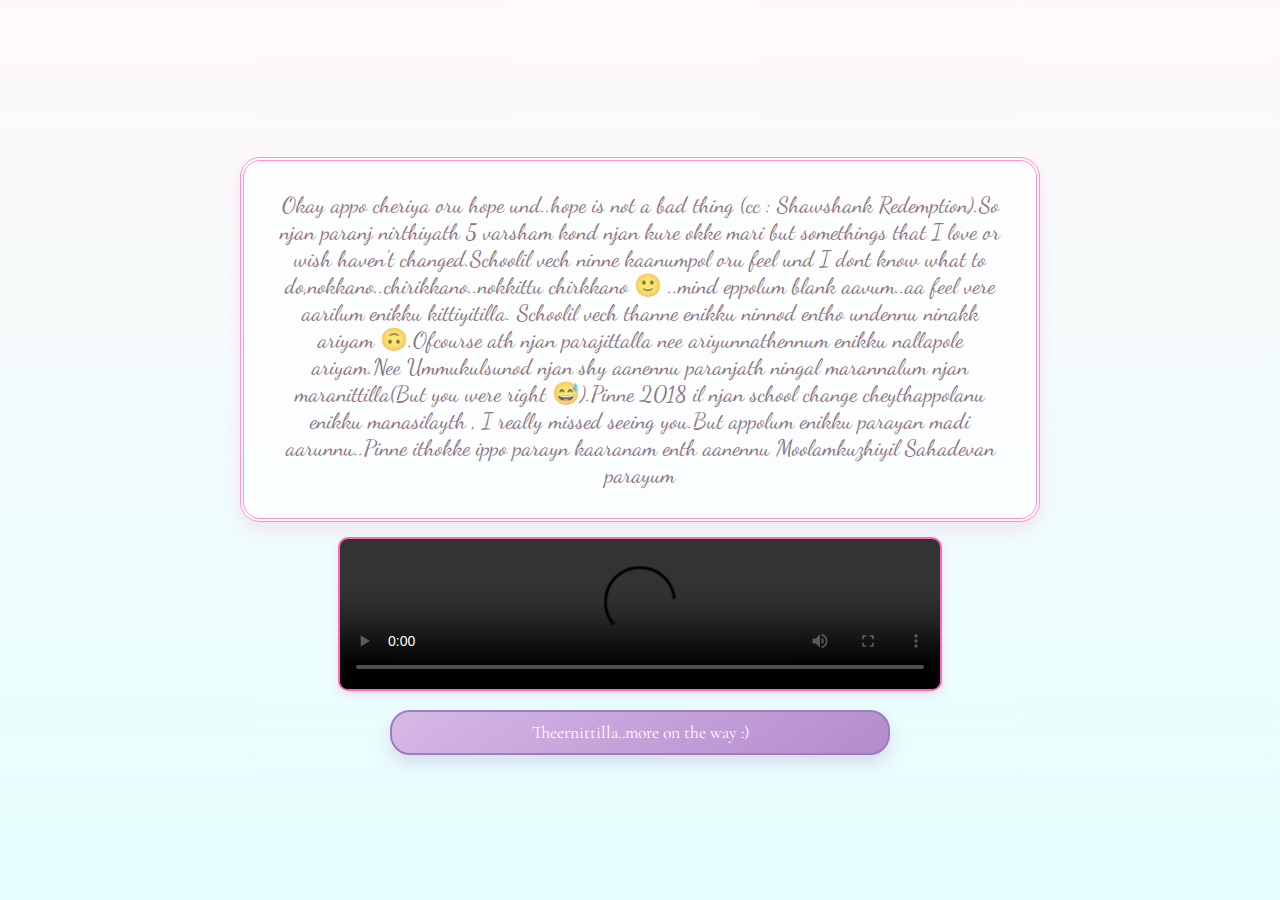
==== index2.html @ d577cac2 "Add files via upload" ====
<!DOCTYPE html>
<html lang="en">
<head>
  <meta charset="UTF-8" />
  <meta name="viewport" content="width=device-width, initial-scale=1.0" />
  <title>For You</title>
  <link rel="stylesheet" href="style2.css" />
</head>
<body>
  <div class="container">

    <!-- Note Section -->
    <div class="note" id="note">
      <p>
        Okay appo cheriya oru hope und..hope is not a bad thing (cc : Shawshank Redemption).So njan paranj nirthiyath 5 varsham kond njan kure okke mari but somethings that I love or wish haven't changed.Schoolil vech ninne kaanumpol oru feel und I dont know what to do,nokkano..chirikkano..nokkittu chirkkano 🙂 ..mind eppolum blank aavum..aa feel vere aarilum enikku kittiyitilla.
        Schoolil vech thanne enikku ninnod entho undennu ninakk ariyam 🙃.Ofcourse ath njan parajittalla nee ariyunnathennum enikku nallapole 
        ariyam.Nee Ummukulsunod njan shy aanennu paranjath ningal marannalum njan maranittilla(But you were right 😅).Pinne 2018 il njan school change cheythappolanu enikku manasilayth , I really missed seeing you.But appolum enikku parayan madi aarunnu..Pinne ithokke ippo parayn kaaranam enth aanennu Moolamkuzhiyil Sahadevan parayum
        <!-- Your existing note text -->
      </p>
    </div>

    <!-- Video Section (New) -->
    <div class="video-container">
      <video controls>
        <source src="Clips\cid moosa.mp4" type="video/mp4" />
        <!-- Provide a fallback message for older browsers -->
        Sorry, your browser doesn’t support embedded videos.
      </video>
    </div>

    <!-- Question Section -->
    <div class="question" id="question" style="display:none;">
      <button onclick="showMessage('read')">
        Theernittilla..more on the way :)
      </button>
    </div>
    
  </div>

  <script src="script2.js"></script>
</body>
</html>
---- style2.css ----
@import url('https://fonts.googleapis.com/css2?family=Great+Vibes&display=swap');
@import url('https://fonts.googleapis.com/css2?family=Playfair+Display:wght@400;500;600;700&display=swap');
@import url('https://fonts.googleapis.com/css2?family=Cormorant+Garamond:wght@400;500;600;700&display=swap');
@import url('https://fonts.googleapis.com/css2?family=Dancing+Script:wght@400;500;600;700&display=swap');

body {
  margin: 0;
  padding: 0;
  height: 100vh;
  background: linear-gradient(to bottom, rgba(255, 222, 233, 0.2), rgba(168, 254, 251, 0.3)),
              url('https://wallpapers.com/images/hd/one-sided-love-yellow-rose-0y06a7bnhggoraea.jpg');
  background-size: cover;
  background-position: center;
  display: flex;
  justify-content: center;
  align-items: center;
  font-family: 'Segoe UI', sans-serif;
}

.container {
  text-align: center;
  width: 90%;
  max-width: 800px;
}

/* Note Section */
.note {
  margin-bottom: 30px;
}

.note p {
  background-color: rgba(255, 255, 255, 0.95);
  padding: 30px;
  border-radius: 20px;
  font-size: 1.4rem;
  color: #5E3A4C;
  font-family: 'Dancing Script', cursive;
  border: 4px double #FF69B4;
  box-shadow: 0 8px 16px rgba(255, 105, 180, 0.2);
  opacity: 0.7;
}

/* Centering Content */
.center-content {
  display: flex;
  flex-direction: column;
  align-items: center;
  justify-content: center;
}

/* Full-width container for the question */
.question {
  width: 100%;
  display: flex;
  justify-content: center; /* Centers child horizontally */
  margin-bottom: 20px; /* Spacing from the content above */
}

/* Centered question box */
.question p {
  background: linear-gradient(135deg, #FFF5F7, #FFE4EB);
  padding: 20px;
  border-radius: 20px;
  font-size: 1.2rem;
  color: #8B3A62;
  font-family: 'Cormorant Garamond', serif;
  border: 2px solid #FFC2D1;
  width: 80%;          /* Responsive width */
  max-width: 600px;    /* Limit maximum width */
  box-shadow: 0 8px 16px rgba(255, 194, 209, 0.3);
  text-align: center;  /* Center the text inside */
  margin: 0 auto;      /* Ensures the box itself is centered */
}

/* Button Section */
button {
  background: linear-gradient(145deg, #D6B8E6, #B48BCD); 
  color: white;
  border: 2px solid #9B7EBE; 
  border-radius: 20px;
  font-size: 1.1rem;
  padding: 10px 25px;
  margin: 5px;
  width: 90%;
  max-width: 500px;
  font-family: 'Cormorant Garamond', serif;
  cursor: pointer;
  transition: background 0.3s ease, transform 0.2s ease;
  box-shadow: 0 8px 16px rgba(180, 140, 205, 0.3);
  position: relative; /* For positioning pseudo-elements */
}

button:hover {
  background: linear-gradient(145deg, #B48BCD, #A97DCB); 
  transform: translateY(-4px);
}

/* Reduce space below the note */
.note {
  margin-bottom: 15px; /* Decrease from a higher value */
}

/* Reduce space below the question box */
.question {
  margin-bottom: 5px; /* Adjust as needed */
}

/* Alternatively, if your spacing is on the <p> elements themselves: */
.note p {
  margin-bottom: 15px;
}

.question p {
  margin-bottom: 10px;
}

/* Reduce spacing around the buttons */
button {
  margin-top: 5px;   /* Less space above each button */
  margin-bottom: 5px;/* Less space below each button */
}

/* Video Container */
.video-container {
  margin-bottom: 10px;     /* Space below the video */
  text-align: center;      /* Center the video */
}

/* Video Styles */
video {
  width: 100%;             /* Make video responsive */
  max-width: 600px;        /* Limit the max width */
  border: 2px solid #FF69B4; 
  border-radius: 10px;
  box-shadow: 0 4px 8px rgba(255, 105, 180, 0.2);
}

/* --- Cute Hover Effect for Option Button in Question Section --- */
/* --- Cute Hover Effect for Option Button in Question Section: Two Emojis --- */
.question button {
  position: relative;
}

.question button:hover::before,
.question button:hover::after {
  content: "😶‍🌫️";
  position: absolute;
  top: 50%;
  transform: translateY(-50%) scale(0);
  animation: cutePop 0.8s ease-out forwards;
}

/* Left emoji */
.question button:hover::before {
  left: 10px;
}

/* Right emoji */
.question button:hover::after {
  right: 10px;
}

@keyframes cutePop {
  0% {
    transform: translateY(-50%) scale(0);
    opacity: 0;
  }
  30% {
    transform: translateY(-60%) scale(1.5) rotate(-15deg);
    opacity: 1;
  }
  60% {
    transform: translateY(-55%) scale(1.3) rotate(0deg);
    opacity: 1;
  }
  100% {
    transform: translateY(-70%) scale(0.8);
    opacity: 0;
  }
}
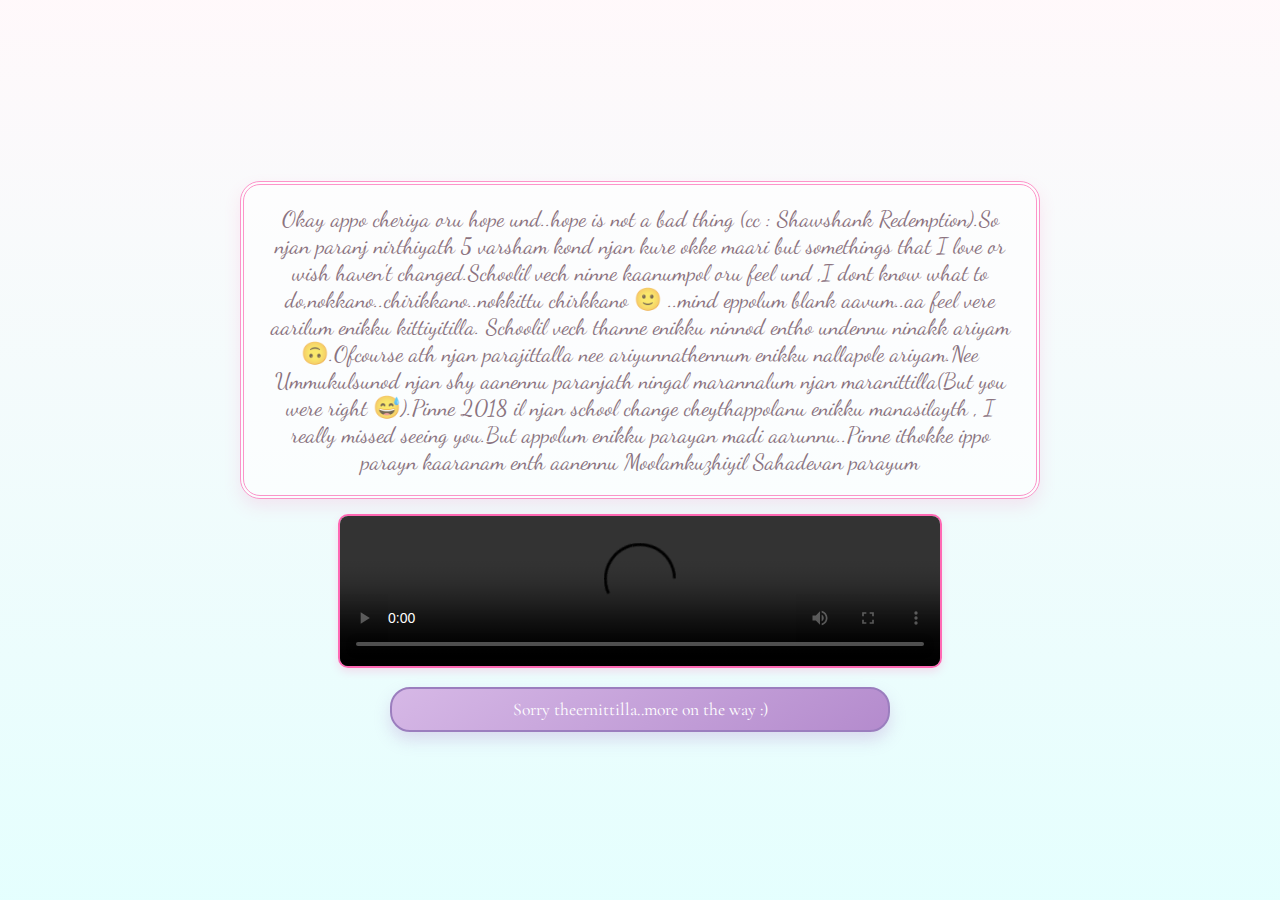
==== commit 08a7deeb: "Update index2.html" ====
--- a/index2.html
+++ b/index2.html
@@ -12,7 +12,7 @@
     <!-- Note Section -->
     <div class="note" id="note">
       <p>
-        Okay appo cheriya oru hope und..hope is not a bad thing (cc : Shawshank Redemption).So njan paranj nirthiyath 5 varsham kond njan kure okke mari but somethings that I love or wish haven't changed.Schoolil vech ninne kaanumpol oru feel und I dont know what to do,nokkano..chirikkano..nokkittu chirkkano 🙂 ..mind eppolum blank aavum..aa feel vere aarilum enikku kittiyitilla.
+        Okay appo cheriya oru hope und..hope is not a bad thing (cc : Shawshank Redemption).So njan paranj nirthiyath 5 varsham kond njan kure okke maari but somethings that I love or wish haven't changed.Schoolil vech ninne kaanumpol oru feel und ,I dont know what to do,nokkano..chirikkano..nokkittu chirkkano 🙂 ..mind eppolum blank aavum..aa feel vere aarilum enikku kittiyitilla.
         Schoolil vech thanne enikku ninnod entho undennu ninakk ariyam 🙃.Ofcourse ath njan parajittalla nee ariyunnathennum enikku nallapole 
         ariyam.Nee Ummukulsunod njan shy aanennu paranjath ningal marannalum njan maranittilla(But you were right 😅).Pinne 2018 il njan school change cheythappolanu enikku manasilayth , I really missed seeing you.But appolum enikku parayan madi aarunnu..Pinne ithokke ippo parayn kaaranam enth aanennu Moolamkuzhiyil Sahadevan parayum
         <!-- Your existing note text -->
@@ -31,7 +31,7 @@
     <!-- Question Section -->
     <div class="question" id="question" style="display:none;">
       <button onclick="showMessage('read')">
-        Theernittilla..more on the way :)
+        Sorry theernittilla..more on the way :)
       </button>
     </div>
     
--- a/style2.css
+++ b/style2.css
@@ -30,7 +30,7 @@
 
 .note p {
   background-color: rgba(255, 255, 255, 0.95);
-  padding: 30px;
+  padding: 20px;
   border-radius: 20px;
   font-size: 1.4rem;
   color: #5E3A4C;
